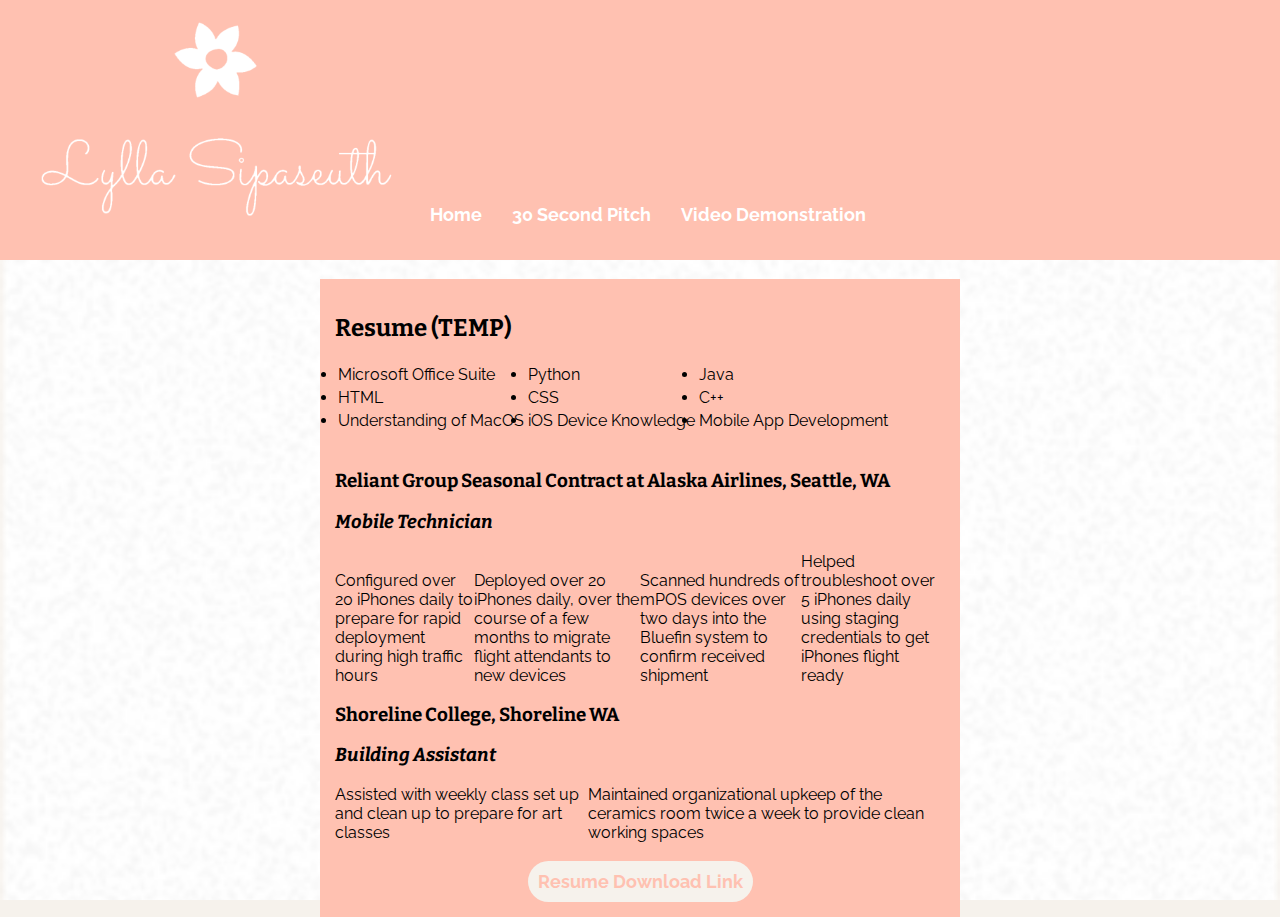
==== html/resume.html @ 1f66526f "changed theme to coral color, updated navigation bar and added name logo" ====
<!DOCTYPE html>
<html>
  <head>
    <meta charset="utf-8">
    <meta name="viewport" content="width=device-width">
    <title>Lylla Sipaseuth (In Progress)</title>
    <link href="/css/style.css" rel="stylesheet" type="text/css" />
    <link rel="preconnect" href="https://fonts.gstatic.com">
    <link href="https://fonts.googleapis.com/css2?family=Bitter&family=Raleway:wght@500&display=swap" rel="stylesheet">
  </head>
  <body>
    <div class="row headerbg">
      <div class="col-12 col-s-12">
        <header>
          <ul>
            <img src="/images/Lylla Sipaseuth Logo White.png" alt="Lylla Sipaseuth logo with a flower" class="headerlogo">
            <li><a href="/index.html">Home</a></li>
            <li><a href="#">30 Second Pitch</a></li>
            <li><a href="#">Video Demonstration</a></li>
          </ul>
        </header>
      </div>
    </div>
<br>
    <div class="row">
      <div class="col-3 col-s-1"></div>
      <div class="col-6 col-s-10 pinkbg">
        <h2>Resume (TEMP)</h2>
        <table>
          <tr>
            <td><li>Microsoft Office Suite</li></td>
            <td><li>Python</li></td>
            <td><li>Java</li></td>
          </tr>
          <tr>
            <td><li>HTML</li></td>
            <td><li>CSS</li></td>
            <td><li>C++</li></td>
          </tr>
          <tr>
            <td><li>Understanding of MacOS</li></td>
            <td><li>iOS Device Knowledge</li></td>
            <td><li>Mobile App Development</li></td>
          </tr>
        </table>
        <br>
        <h3>Reliant Group Seasonal Contract at Alaska Airlines, Seattle, WA</h3>
        <h3><i>Mobile Technician</i></h3>
        <ul>
          <li>Configured over 20 iPhones daily to prepare for rapid deployment during high traffic hours</li>
          <li>Deployed over 20 iPhones daily, over the course of a few months to migrate flight attendants to new devices</li>
          <li>Scanned hundreds of mPOS devices over two days into the Bluefin system to confirm received shipment</li>
          <li>Helped troubleshoot over 5 iPhones daily using staging credentials to get iPhones flight ready</li>
        </ul>
        <h3>Shoreline College, Shoreline WA</h3>
        <h3><i>Building Assistant</i></h3>
        <ul>
          <li>Assisted with weekly class set up and clean up to prepare for art classes</li>
          <li>Maintained organizational upkeep of the ceramics room twice a week to provide clean working spaces</li>
        </ul>
        <br>
        <!-- change to pdf of final resume -->
        <div class="flex-container">
        <a href="/resume/LyllaSipaseuthResume.docx" download><div class="reverse-button">Resume Download Link</div></a>
      </div>
      </div>
      <div class="col-3 col-s-1"></div>
    </div>

  </body>

</html>
---- css/style.css ----
* {
  box-sizing: border-box;
}
html{
  
  background: #F6F2EC;
  font-family: 'Raleway', sans-serif;
}
body{
  background-image: url("/images/so-white.png");
  background-attachment: fixed;
  background-repeat: repeat;
  background-size: cover;
  margin:0px;
  padding:0px;
}
header{
  padding: 0px;
  height:100%;
}
h1, h2, h3, h4{
  font-family: 'Bitter', serif;
}
img, iframe{
  max-width: 100%;
  height: auto;
  display: block;
  margin-left: auto;
  margin-right: auto;
}
iframe{
  width: 640px;
  height: 360px;
}
a{
  text-decoration: none;
  color:white;
  font-weight:bolder;
  font-size: 18px;
}
ul {
  display: flex;
  align-items: flex-end;
  list-style-type: none;
  margin: 0;
  padding: 0;
  overflow: hidden;
}

li {
  float: left;
}

li a {
  display: block;
  color: white;
  text-align: center;
  padding: 20px 15px;
  text-decoration: none;
}

a:hover {
  color:blueviolet;
}


.pinkbg{
  background: #ffc1b1;
}
.row::after {
  content: "";
  clear: both;
  display: table;
}
.flex-container{
  display: flex;
  flex-direction: column;
  justify-content: center;
  align-items: center;
}
.button{
  float:none;
  text-align: center;
  background: #ffc1b1;
  padding: 10px;
  border-radius: 50px;
}
.reverse-button{
  float:none;
  text-align: center;
  background:#F6F2EC;
  color:#ffc1b1;
  padding: 10px;
  border-radius: 50px;
}.reverse-button:hover {
  color:blueviolet;
}
.headerbg{
  background: #ffc1b1;
}
.opacityhover{
  opacity: 0.5;
}
.opacityhover:hover {
  opacity: 1.0;
}
.headerlogo{
  float:left;
  width:400px;
  margin: 0;
  padding: 0;
}


[class*="col-"] {
  float: left;
  padding: 15px;
  width: 100%;
  /*border: 1px solid red;*/
  
}
@media only screen and (max-width:768px){
  li {
  float: left;
}
  ul{
  flex-direction: column;
}
  li a {
  padding:20px 0px;
}
}
@media only screen and (min-width: 600px) {
  /* For tablets: */
  .col-s-1 {width: 8.33%;}
  .col-s-2 {width: 16.66%;}
  .col-s-3 {width: 25%;}
  .col-s-4 {width: 33.33%;}
  .col-s-5 {width: 41.66%;}
  .col-s-6 {width: 50%;}
  .col-s-7 {width: 58.33%;}
  .col-s-8 {width: 66.66%;}
  .col-s-9 {width: 75%;}
  .col-s-10 {width: 83.33%;}
  .col-s-11 {width: 91.66%;}
  .col-s-12 {width: 100%;}
}
@media only screen and (min-width: 768px) {
  /* For desktop: */
  .col-1 {width: 8.33%;}
  .col-2 {width: 16.66%;}
  .col-3 {width: 25%;}
  .col-4 {width: 33.33%;}
  .col-5 {width: 41.66%;}
  .col-6 {width: 50%;}
  .col-7 {width: 58.33%;}
  .col-8 {width: 66.66%;}
  .col-9 {width: 75%;}
  .col-10 {width: 83.33%;}
  .col-11 {width: 91.66%;}
  .col-12 {width: 100%;}
}
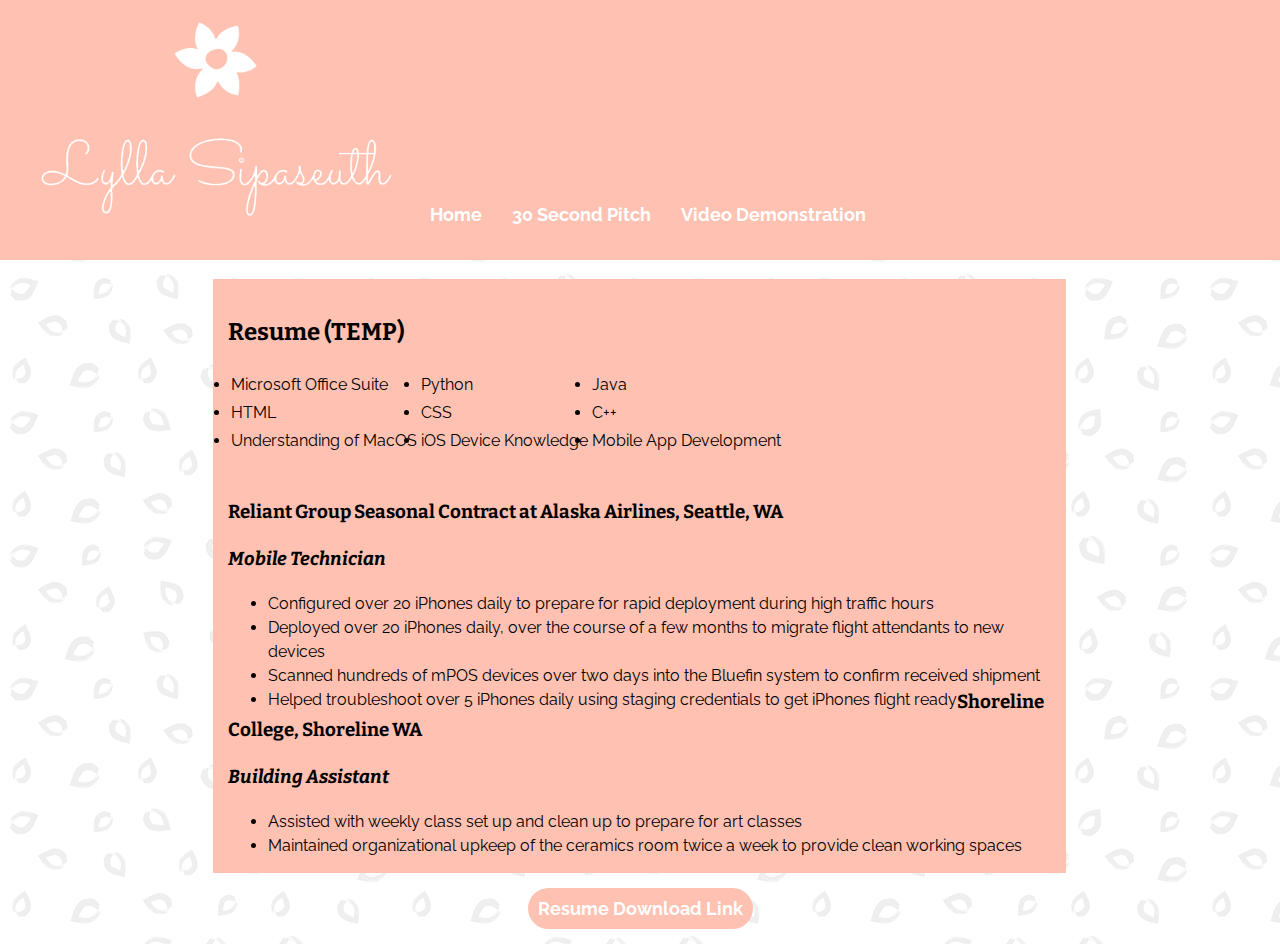
==== commit 563980e7: "tidied up styles" ====
--- a/html/resume.html
+++ b/html/resume.html
@@ -12,7 +12,7 @@
     <div class="row headerbg">
       <div class="col-12 col-s-12">
         <header>
-          <ul>
+          <ul class="navigation">
             <img src="/images/Lylla Sipaseuth Logo White.png" alt="Lylla Sipaseuth logo with a flower" class="headerlogo">
             <li><a href="/index.html">Home</a></li>
             <li><a href="#">30 Second Pitch</a></li>
@@ -23,10 +23,10 @@
     </div>
 <br>
     <div class="row">
-      <div class="col-3 col-s-1"></div>
-      <div class="col-6 col-s-10 pinkbg">
+      <div class="col-2 col-s-1"></div>
+      <div class="col-8 col-s-10 pinkbg resume-format">
         <h2>Resume (TEMP)</h2>
-        <table>
+        <table >
           <tr>
             <td><li>Microsoft Office Suite</li></td>
             <td><li>Python</li></td>
@@ -52,6 +52,7 @@
           <li>Scanned hundreds of mPOS devices over two days into the Bluefin system to confirm received shipment</li>
           <li>Helped troubleshoot over 5 iPhones daily using staging credentials to get iPhones flight ready</li>
         </ul>
+        <br>
         <h3>Shoreline College, Shoreline WA</h3>
         <h3><i>Building Assistant</i></h3>
         <ul>
@@ -60,13 +61,16 @@
         </ul>
         <br>
         <!-- change to pdf of final resume -->
-        <div class="flex-container">
-        <a href="/resume/LyllaSipaseuthResume.docx" download><div class="reverse-button">Resume Download Link</div></a>
+
+      
       </div>
-      </div>
-      <div class="col-3 col-s-1"></div>
+      <div class="col-2 col-s-1"></div>
     </div>
-
+    <div class="row">
+      <div class="col-12 col-s-12 flex-container">
+        <a href=href="/resume/LyllaSipaseuthResume.docx"><div class="button">Resume Download Link</div></a>
+        </div>
+    </div>
   </body>
 
 </html>--- a/css/style.css
+++ b/css/style.css
@@ -7,10 +7,8 @@
   font-family: 'Raleway', sans-serif;
 }
 body{
-  background-image: url("/images/so-white.png");
-  background-attachment: fixed;
+  background-image: url("/images/spring.png");
   background-repeat: repeat;
-  background-size: cover;
   margin:0px;
   padding:0px;
 }
@@ -20,6 +18,10 @@
 }
 h1, h2, h3, h4{
   font-family: 'Bitter', serif;
+}
+p{
+  text-indent: 30px;
+  line-height: 1.5;
 }
 img, iframe{
   max-width: 100%;
@@ -38,7 +40,22 @@
   font-weight:bolder;
   font-size: 18px;
 }
-ul {
+li {
+  float: left;
+}
+li a {
+  display: block;
+  color: white;
+  text-align: center;
+  padding: 20px 15px;
+  text-decoration: none;
+}
+a:hover {
+  color:blueviolet;
+}
+
+
+.navigation {
   display: flex;
   align-items: flex-end;
   list-style-type: none;
@@ -46,24 +63,9 @@
   padding: 0;
   overflow: hidden;
 }
-
-li {
-  float: left;
+.resume-format{
+  line-height: 1.5;
 }
-
-li a {
-  display: block;
-  color: white;
-  text-align: center;
-  padding: 20px 15px;
-  text-decoration: none;
-}
-
-a:hover {
-  color:blueviolet;
-}
-
-
 .pinkbg{
   background: #ffc1b1;
 }
@@ -92,6 +94,7 @@
   color:#ffc1b1;
   padding: 10px;
   border-radius: 50px;
+  line-height: 1;
 }.reverse-button:hover {
   color:blueviolet;
 }
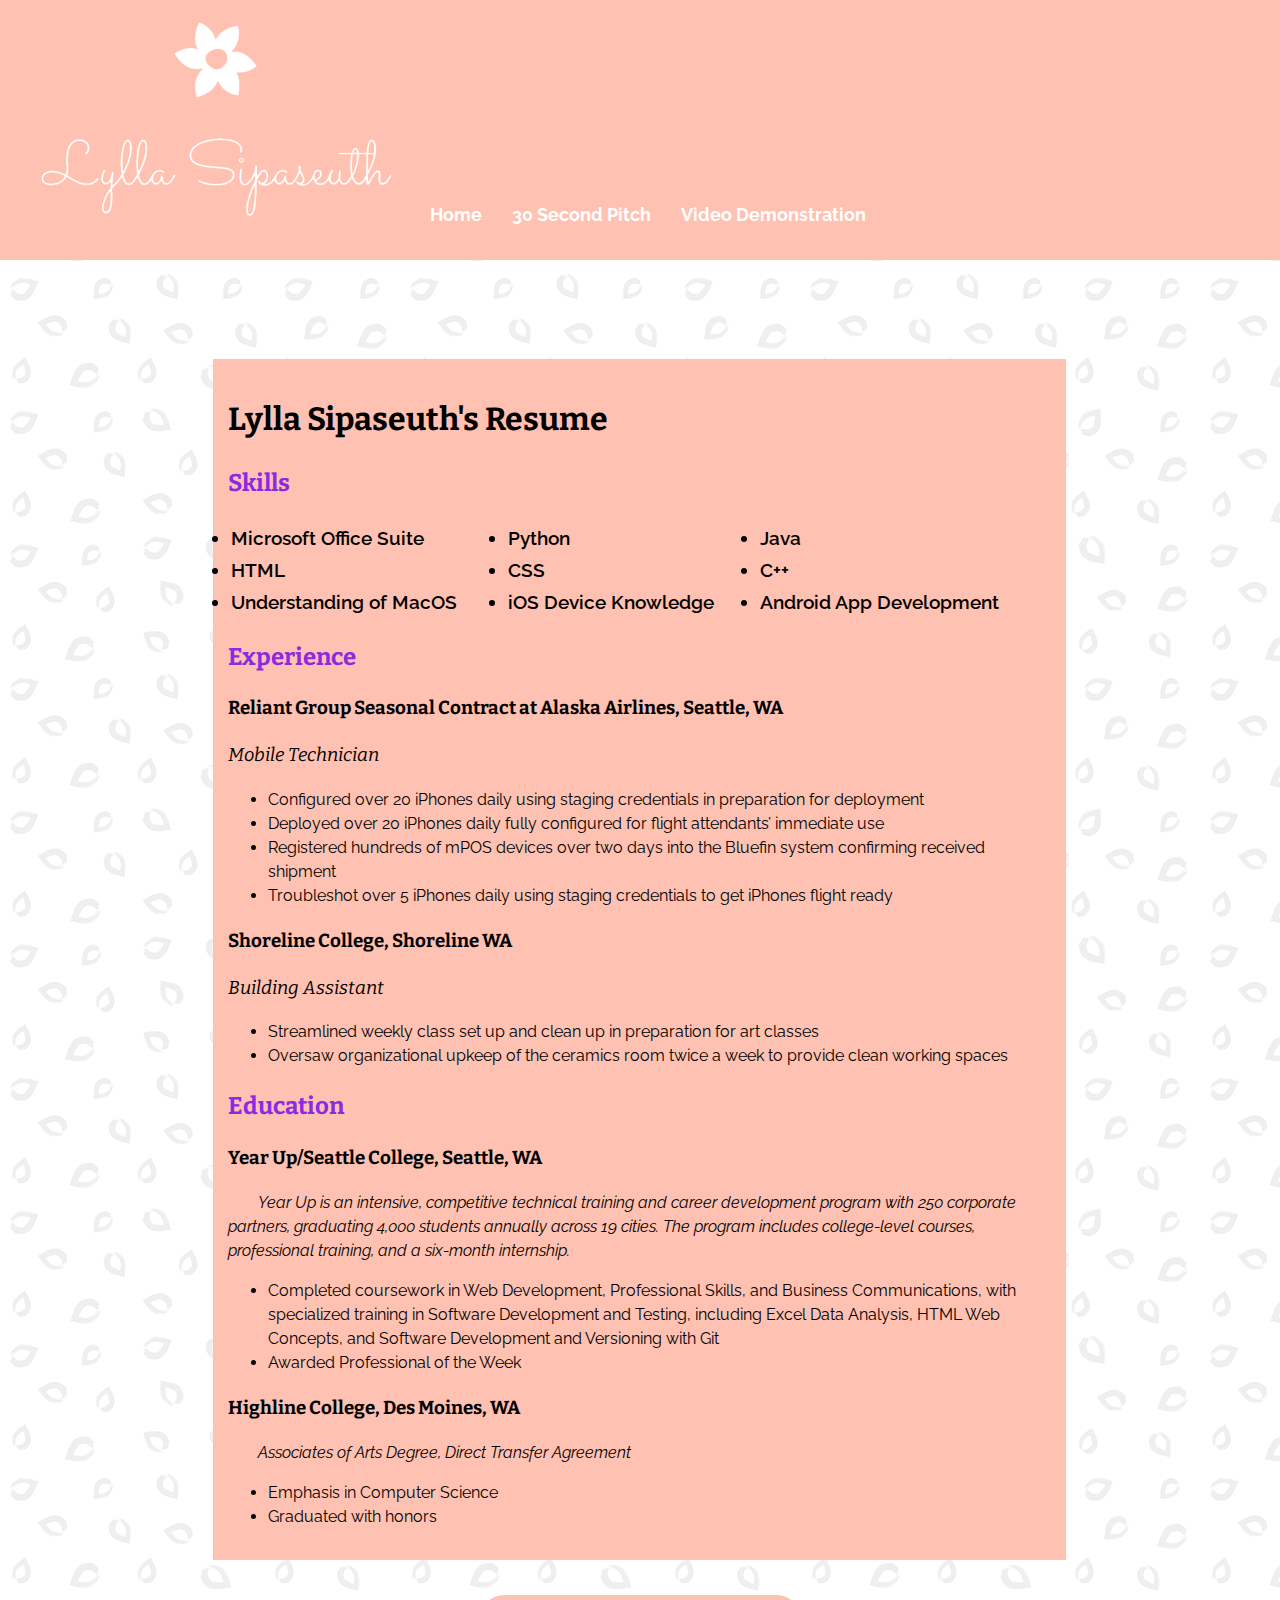
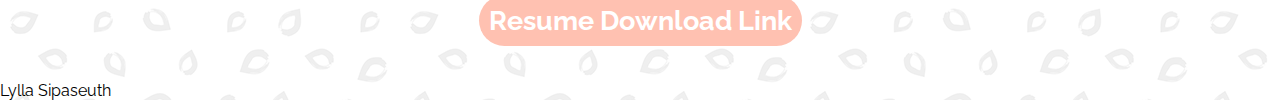
==== commit c534d7f7: "updates resume and media queries for flexibility" ====
--- a/html/resume.html
+++ b/html/resume.html
@@ -7,6 +7,27 @@
     <link href="/css/style.css" rel="stylesheet" type="text/css" />
     <link rel="preconnect" href="https://fonts.gstatic.com">
     <link href="https://fonts.googleapis.com/css2?family=Bitter&family=Raleway:wght@500&display=swap" rel="stylesheet">
+    <style>
+      li{
+        float: none;
+      }
+      h2{
+        color:blueviolet;
+      }
+      h3 i{
+        font-weight: normal;
+      }
+      table{
+        width:100%;
+      }
+      table li{
+        font-size: 14pt;
+        font-weight: 600;
+      }
+      .button{
+        font-size:20pt;
+      }
+    </style>
   </head>
   <body>
     <div class="row headerbg">
@@ -15,17 +36,18 @@
           <ul class="navigation">
             <img src="/images/Lylla Sipaseuth Logo White.png" alt="Lylla Sipaseuth logo with a flower" class="headerlogo">
             <li><a href="/index.html">Home</a></li>
-            <li><a href="#">30 Second Pitch</a></li>
-            <li><a href="#">Video Demonstration</a></li>
+            <li><a href="/index.html#pitch">30 Second Pitch</a></li>
+            <li><a href="/index.html#profvideo">Video Demonstration</a></li>
           </ul>
         </header>
       </div>
     </div>
 <br>
-    <div class="row">
-      <div class="col-2 col-s-1"></div>
-      <div class="col-8 col-s-10 pinkbg resume-format">
-        <h2>Resume (TEMP)</h2>
+    <div class="row" style="padding-top:80px;">
+      <div class="col-1 col-m-2 col-s-1"></div>
+      <div class="col-10 col-m-8 col-s-10 pinkbg resume-format">
+        <h1>Lylla Sipaseuth's Resume</h1>
+        <h2>Skills</h2>
         <table >
           <tr>
             <td><li>Microsoft Office Suite</li></td>
@@ -40,37 +62,55 @@
           <tr>
             <td><li>Understanding of MacOS</li></td>
             <td><li>iOS Device Knowledge</li></td>
-            <td><li>Mobile App Development</li></td>
+            <td><li>Android App Development</li></td>
           </tr>
         </table>
-        <br>
+        
+        <h2>Experience</h2>
         <h3>Reliant Group Seasonal Contract at Alaska Airlines, Seattle, WA</h3>
         <h3><i>Mobile Technician</i></h3>
         <ul>
-          <li>Configured over 20 iPhones daily to prepare for rapid deployment during high traffic hours</li>
-          <li>Deployed over 20 iPhones daily, over the course of a few months to migrate flight attendants to new devices</li>
-          <li>Scanned hundreds of mPOS devices over two days into the Bluefin system to confirm received shipment</li>
-          <li>Helped troubleshoot over 5 iPhones daily using staging credentials to get iPhones flight ready</li>
+          <li>Configured over 20 iPhones daily using staging credentials in preparation for deployment</li>
+          <li>Deployed over 20 iPhones daily fully configured for flight attendants’ immediate use</li>
+          <li>Registered hundreds of mPOS devices over two days into the Bluefin system confirming received shipment</li>
+          <li>Troubleshot over 5 iPhones daily using staging credentials to get iPhones flight ready</li>
         </ul>
-        <br>
+       
         <h3>Shoreline College, Shoreline WA</h3>
         <h3><i>Building Assistant</i></h3>
         <ul>
-          <li>Assisted with weekly class set up and clean up to prepare for art classes</li>
-          <li>Maintained organizational upkeep of the ceramics room twice a week to provide clean working spaces</li>
+          <li>Streamlined weekly class set up and clean up in preparation for art classes</li>
+          <li>Oversaw organizational upkeep of the ceramics room twice a week to provide clean working spaces</li>
         </ul>
-        <br>
+        
+        <h2>Education</h2>
+        <h3>Year Up/Seattle College, Seattle, WA</h3>
+        <p><i>Year Up is an intensive, competitive technical training and career development program with 250 corporate partners, graduating 4,000 students annually across 19 cities. The program includes college-level courses, professional training, and a six-month internship.</i></p>
+        <ul>
+          <li>Completed coursework in Web Development, Professional Skills, and Business Communications, with specialized training in Software Development and Testing, including Excel Data Analysis, HTML Web Concepts, and Software Development and Versioning with Git</li>
+          <li>Awarded Professional of the Week</li>
+        </ul>
+        <h3>Highline College, Des Moines, WA</h3>
+        <p><i>Associates of Arts Degree, Direct Transfer Agreement</i></p>
+        <ul>
+          <li>Emphasis in Computer Science</li>
+          <li>Graduated with honors</li>
+        </ul>
+
         <!-- change to pdf of final resume -->
 
       
       </div>
-      <div class="col-2 col-s-1"></div>
+      <div class="col-1 col-m-2 col-s-1"></div>
+    </div>
+    <div class="row" style="padding-bottom:20px;padding-top:20px;">
+      <div class="col-12 col-s-12 flex-container">
+        <a href="/resume/Lylla_Sipaseuth_Colorful_Resume.pdf" download><div class="button">Resume Download Link</div></a>
+        </div>
     </div>
     <div class="row">
-      <div class="col-12 col-s-12 flex-container">
-        <a href=href="/resume/LyllaSipaseuthResume.docx"><div class="button">Resume Download Link</div></a>
-        </div>
-    </div>
+    
+    <footer>Lylla Sipaseuth</footer>
   </body>
 
 </html>--- a/css/style.css
+++ b/css/style.css
@@ -23,16 +23,17 @@
   text-indent: 30px;
   line-height: 1.5;
 }
-img, iframe{
+img{
   max-width: 100%;
-  height: auto;
+  max-height: 1005;
   display: block;
   margin-left: auto;
   margin-right: auto;
 }
 iframe{
-  width: 640px;
-  height: 360px;
+  display: block;
+  margin-left: auto;
+  margin-right: auto;
 }
 a{
   text-decoration: none;
@@ -113,6 +114,10 @@
   margin: 0;
   padding: 0;
 }
+.roundphoto img{
+  border-radius: 50%;
+}
+.embed-container { position: relative; padding-bottom: 56.25%; height: 0; overflow: hidden; max-width: 100%; } .embed-container iframe, .embed-container object, .embed-container embed { position: absolute; top: 0; left: 0; width: 100%; height: 100%; }
 
 
 [class*="col-"] {
@@ -125,15 +130,21 @@
 @media only screen and (max-width:768px){
   li {
   float: left;
-}
+  }
   ul{
   flex-direction: column;
-}
+  }
   li a {
   padding:20px 0px;
+  }
 }
+@media only screen and (max-width: 600px) {
+  .roundphoto {
+    max-width:300px;
+  }
 }
-@media only screen and (min-width: 600px) {
+@media only screen and (min-width: 600px) 
+{
   /* For tablets: */
   .col-s-1 {width: 8.33%;}
   .col-s-2 {width: 16.66%;}
@@ -147,6 +158,7 @@
   .col-s-10 {width: 83.33%;}
   .col-s-11 {width: 91.66%;}
   .col-s-12 {width: 100%;}
+  
 }
 @media only screen and (min-width: 768px) {
   /* For desktop: */
@@ -162,4 +174,25 @@
   .col-10 {width: 83.33%;}
   .col-11 {width: 91.66%;}
   .col-12 {width: 100%;}
+  
+}
+
+/* Large devices (laptops/desktops, 992px and up) */
+@media only screen and (min-width: 992px) {
+  .col-m-1 {width: 8.33%;}
+  .col-m-2 {width: 16.66%;}
+  .col-m-3 {width: 25%;}
+  .col-m-4 {width: 33.33%;}
+  .col-m-5 {width: 41.66%;}
+  .col-m-6 {width: 50%;}
+  .col-m-7 {width: 58.33%;}
+  .col-m-8 {width: 66.66%;}
+  .col-m-9 {width: 75%;}
+  .col-m-10 {width: 83.33%;}
+  .col-m-11 {width: 91.66%;}
+  .col-m-12 {width: 100%;}
+  
+  .roundphoto {
+    max-width:450px;
+  }
 }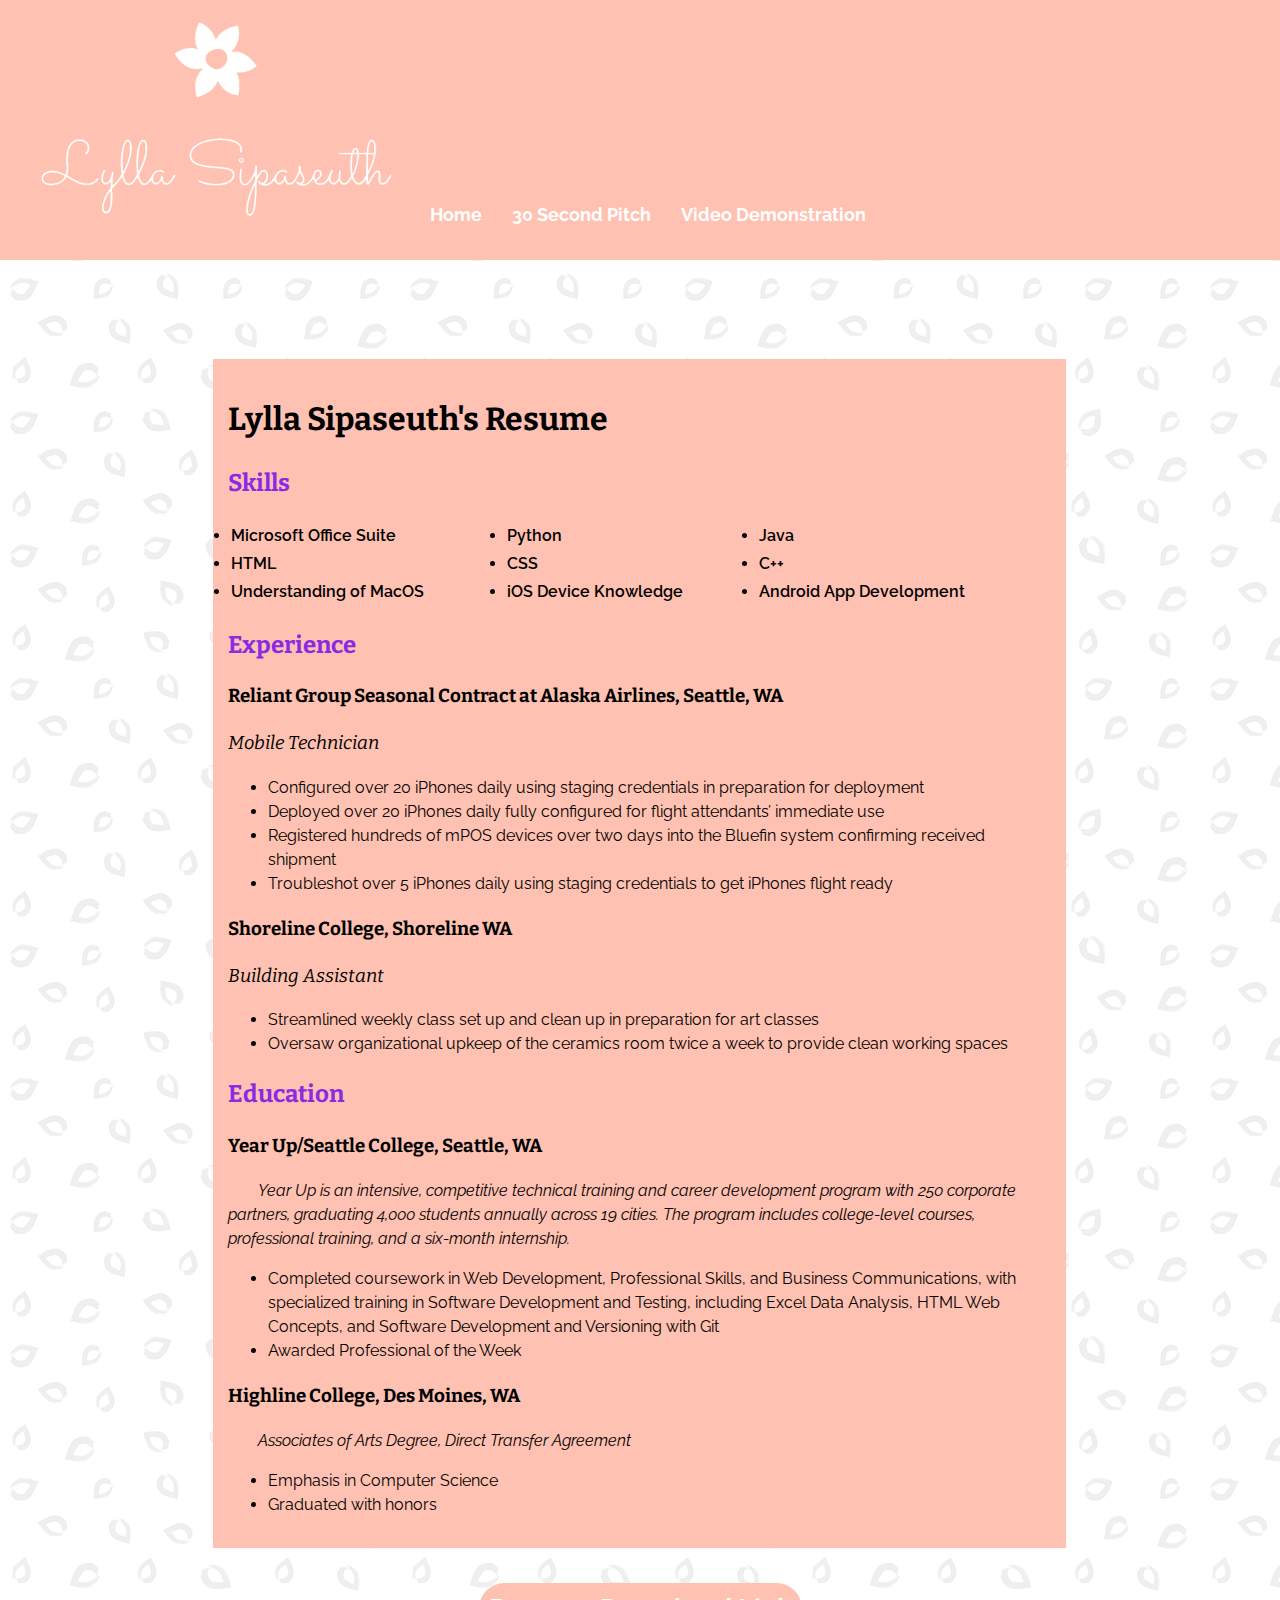
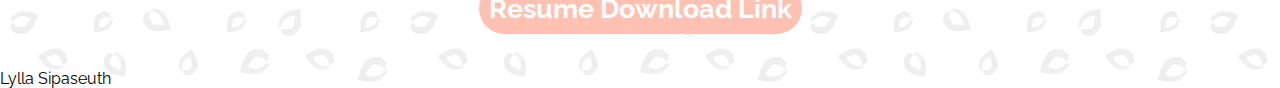
==== commit 64c34a4b: "fine tuning some media query sizes" ====
--- a/html/resume.html
+++ b/html/resume.html
@@ -21,12 +21,10 @@
         width:100%;
       }
       table li{
-        font-size: 14pt;
+        font-size: 12pt;
         font-weight: 600;
       }
-      .button{
-        font-size:20pt;
-      }
+      
     </style>
   </head>
   <body>
--- a/css/style.css
+++ b/css/style.css
@@ -158,7 +158,9 @@
   .col-s-10 {width: 83.33%;}
   .col-s-11 {width: 91.66%;}
   .col-s-12 {width: 100%;}
-  
+  .button{
+    font-size:14pt;
+  }
 }
 @media only screen and (min-width: 768px) {
   /* For desktop: */
@@ -174,7 +176,9 @@
   .col-10 {width: 83.33%;}
   .col-11 {width: 91.66%;}
   .col-12 {width: 100%;}
-  
+  .button{
+    font-size:16pt;
+  }
 }
 
 /* Large devices (laptops/desktops, 992px and up) */
@@ -191,7 +195,9 @@
   .col-m-10 {width: 83.33%;}
   .col-m-11 {width: 91.66%;}
   .col-m-12 {width: 100%;}
-  
+  .button{
+    font-size:20pt;
+  }
   .roundphoto {
     max-width:450px;
   }
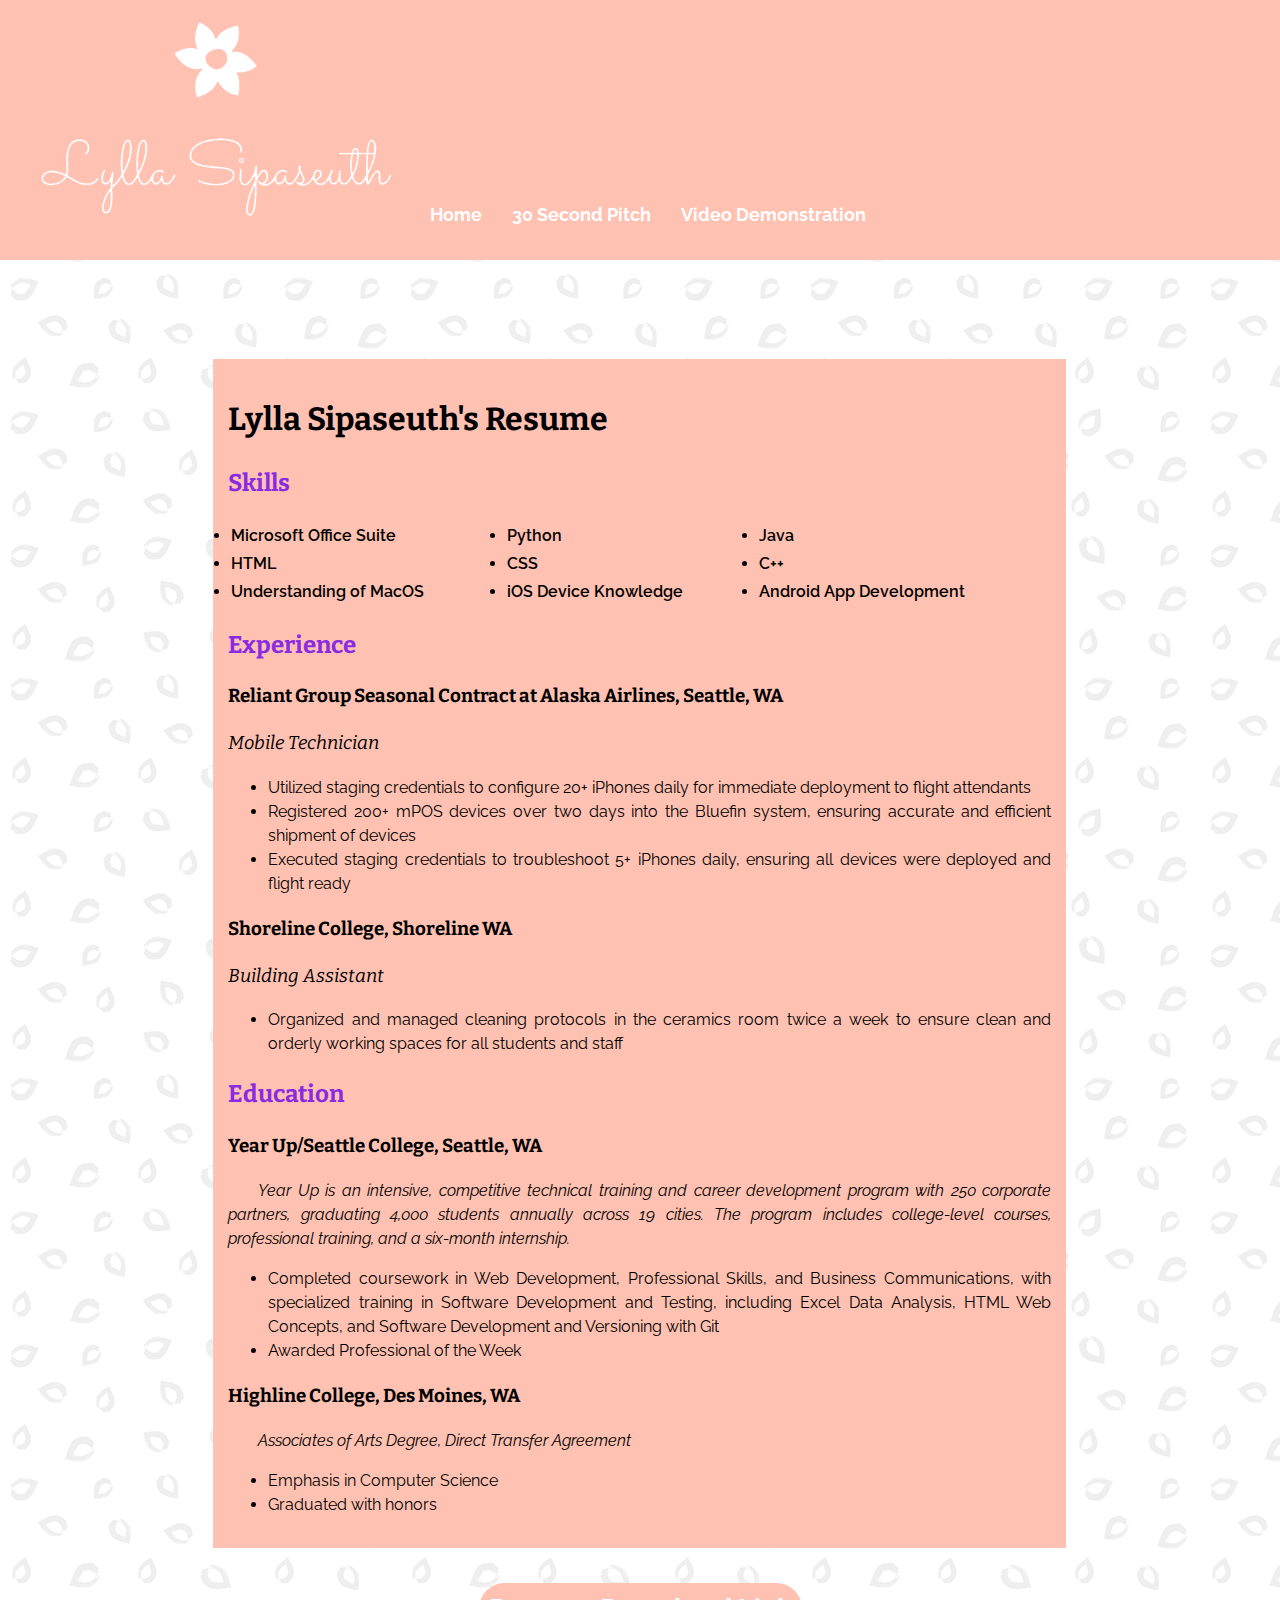
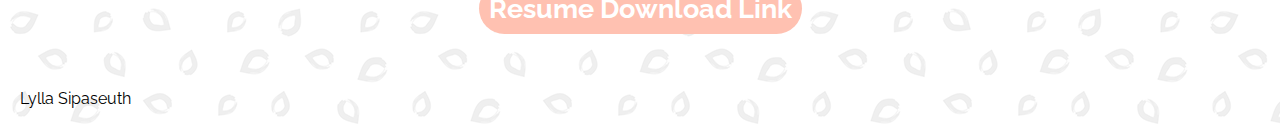
==== commit a80ab7d0: "updates resume with new power statements and justifies the resume" ====
--- a/html/resume.html
+++ b/html/resume.html
@@ -67,24 +67,22 @@
         <h2>Experience</h2>
         <h3>Reliant Group Seasonal Contract at Alaska Airlines, Seattle, WA</h3>
         <h3><i>Mobile Technician</i></h3>
-        <ul>
-          <li>Configured over 20 iPhones daily using staging credentials in preparation for deployment</li>
-          <li>Deployed over 20 iPhones daily fully configured for flight attendants’ immediate use</li>
-          <li>Registered hundreds of mPOS devices over two days into the Bluefin system confirming received shipment</li>
-          <li>Troubleshot over 5 iPhones daily using staging credentials to get iPhones flight ready</li>
+        <ul class="justify">
+          <li>Utilized staging credentials to configure 20+ iPhones daily for immediate deployment to flight attendants</li>
+          <li>Registered 200+ mPOS devices over two days into the Bluefin system, ensuring accurate and efficient shipment of devices</li>
+          <li>Executed staging credentials to troubleshoot 5+ iPhones daily, ensuring all devices were deployed and flight ready</li>
         </ul>
        
         <h3>Shoreline College, Shoreline WA</h3>
         <h3><i>Building Assistant</i></h3>
-        <ul>
-          <li>Streamlined weekly class set up and clean up in preparation for art classes</li>
-          <li>Oversaw organizational upkeep of the ceramics room twice a week to provide clean working spaces</li>
+        <ul class = "justify">
+          <li>Organized and managed cleaning protocols in the ceramics room twice a week to ensure clean and orderly working spaces for all students and staff</li>
         </ul>
         
         <h2>Education</h2>
         <h3>Year Up/Seattle College, Seattle, WA</h3>
-        <p><i>Year Up is an intensive, competitive technical training and career development program with 250 corporate partners, graduating 4,000 students annually across 19 cities. The program includes college-level courses, professional training, and a six-month internship.</i></p>
-        <ul>
+        <p class = "justify"><i>Year Up is an intensive, competitive technical training and career development program with 250 corporate partners, graduating 4,000 students annually across 19 cities. The program includes college-level courses, professional training, and a six-month internship.</i></p>
+        <ul class = "justify">
           <li>Completed coursework in Web Development, Professional Skills, and Business Communications, with specialized training in Software Development and Testing, including Excel Data Analysis, HTML Web Concepts, and Software Development and Versioning with Git</li>
           <li>Awarded Professional of the Week</li>
         </ul>
--- a/css/style.css
+++ b/css/style.css
@@ -53,6 +53,12 @@
 }
 a:hover {
   color:blueviolet;
+}
+footer{
+  padding: 20px;
+}
+footer a{
+  color:black;
 }
 
 
@@ -117,8 +123,22 @@
 .roundphoto img{
   border-radius: 50%;
 }
-.embed-container { position: relative; padding-bottom: 56.25%; height: 0; overflow: hidden; max-width: 100%; } .embed-container iframe, .embed-container object, .embed-container embed { position: absolute; top: 0; left: 0; width: 100%; height: 100%; }
-
+.embed-container {
+  position: relative;
+  padding-bottom: 56.25%;
+  height: 0; overflow:
+  hidden; max-width: 100%;
+}
+.embed-container iframe, .embed-container object, .embed-container embed {
+  position: absolute;
+  top: 0;
+  left:0;
+  width: 100%;
+  height: 100%;
+  }
+.justify{
+  text-align: justify;
+}
 
 [class*="col-"] {
   float: left;
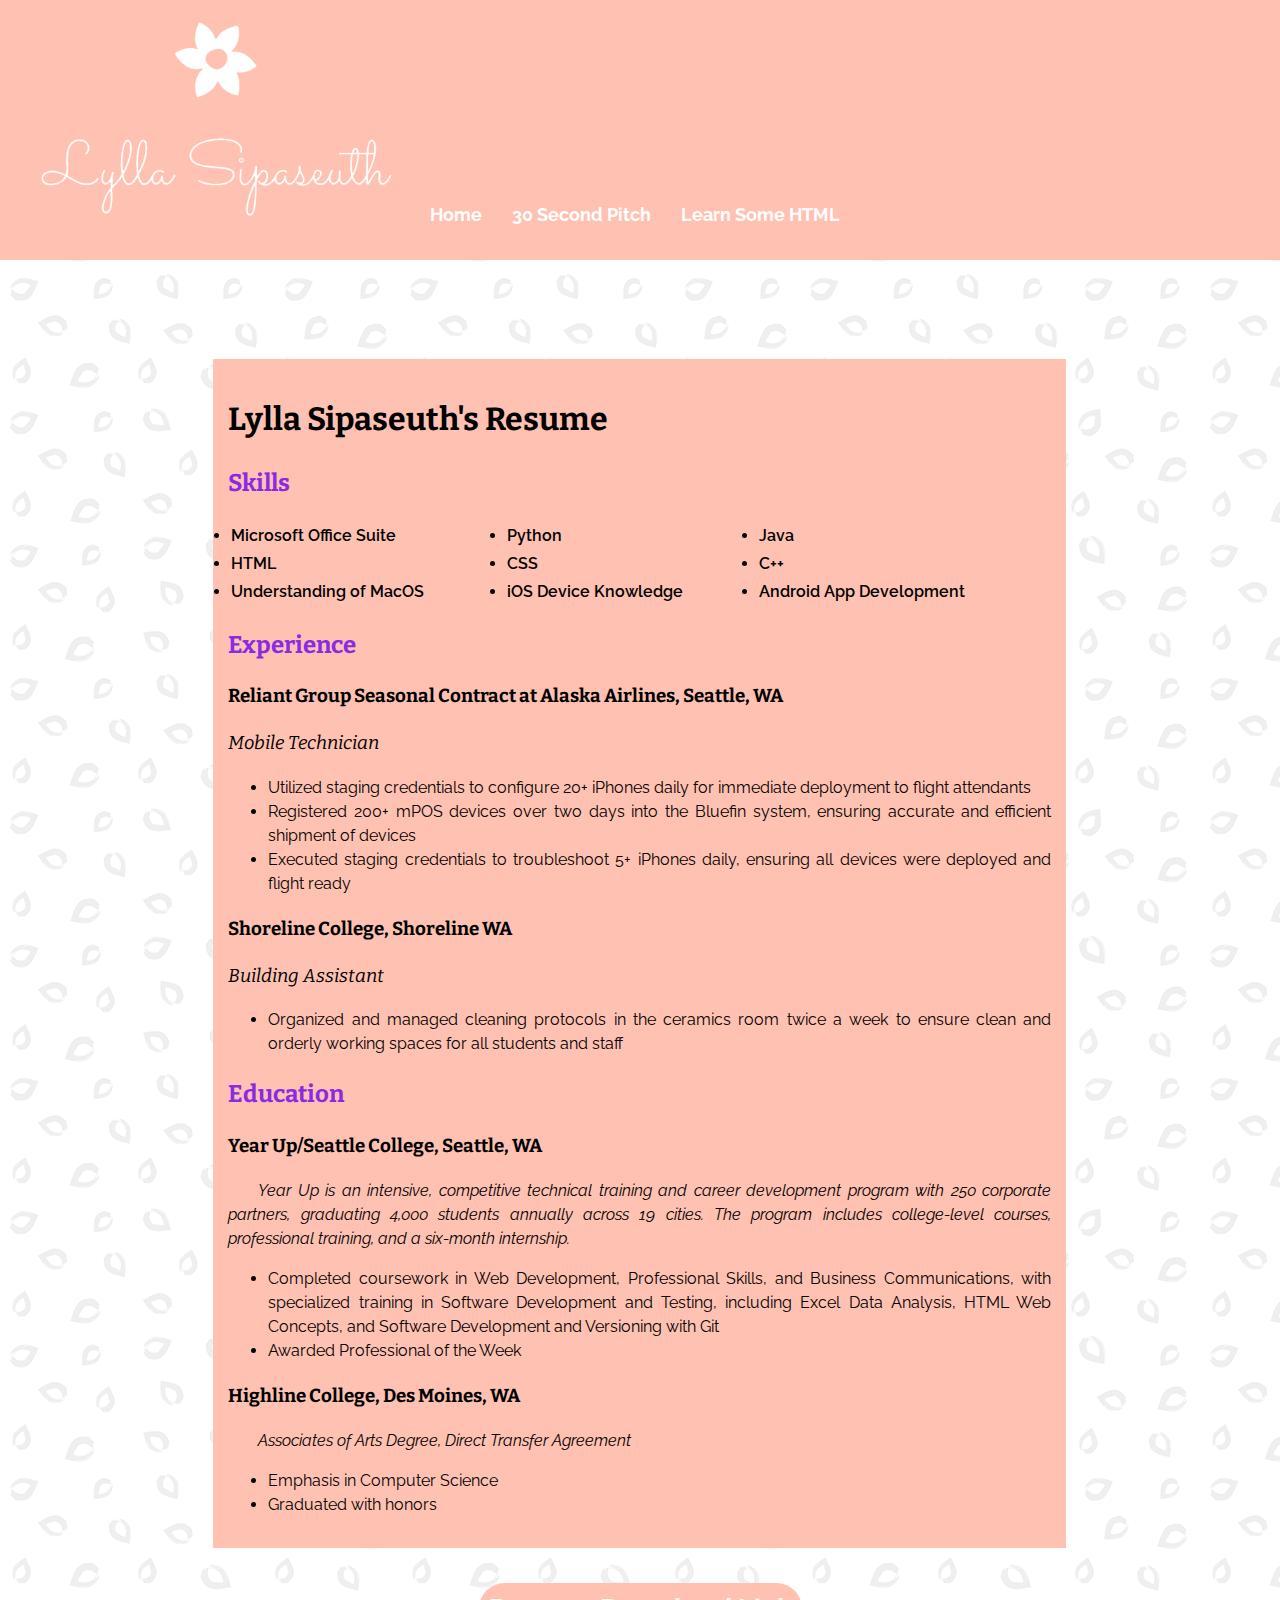
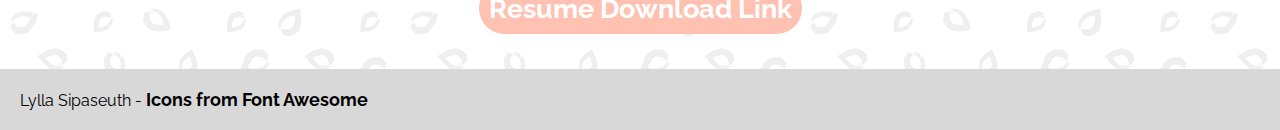
==== commit 6049e363: "changes headshot, added headers to videos and adjusted spacing" ====
--- a/html/resume.html
+++ b/html/resume.html
@@ -35,7 +35,7 @@
             <img src="/images/Lylla Sipaseuth Logo White.png" alt="Lylla Sipaseuth logo with a flower" class="headerlogo">
             <li><a href="/index.html">Home</a></li>
             <li><a href="/index.html#pitch">30 Second Pitch</a></li>
-            <li><a href="/index.html#profvideo">Video Demonstration</a></li>
+            <li><a href="/index.html#profvideo">Learn Some HTML</a></li>
           </ul>
         </header>
       </div>
@@ -106,7 +106,7 @@
     </div>
     <div class="row">
     
-    <footer>Lylla Sipaseuth</footer>
+    <footer>Lylla Sipaseuth - <a href="https://fontawesome.com/license">Icons from Font Awesome</a></footer>
   </body>
 
 </html>--- a/css/style.css
+++ b/css/style.css
@@ -56,6 +56,7 @@
 }
 footer{
   padding: 20px;
+  background: #D8D8D8;
 }
 footer a{
   color:black;
